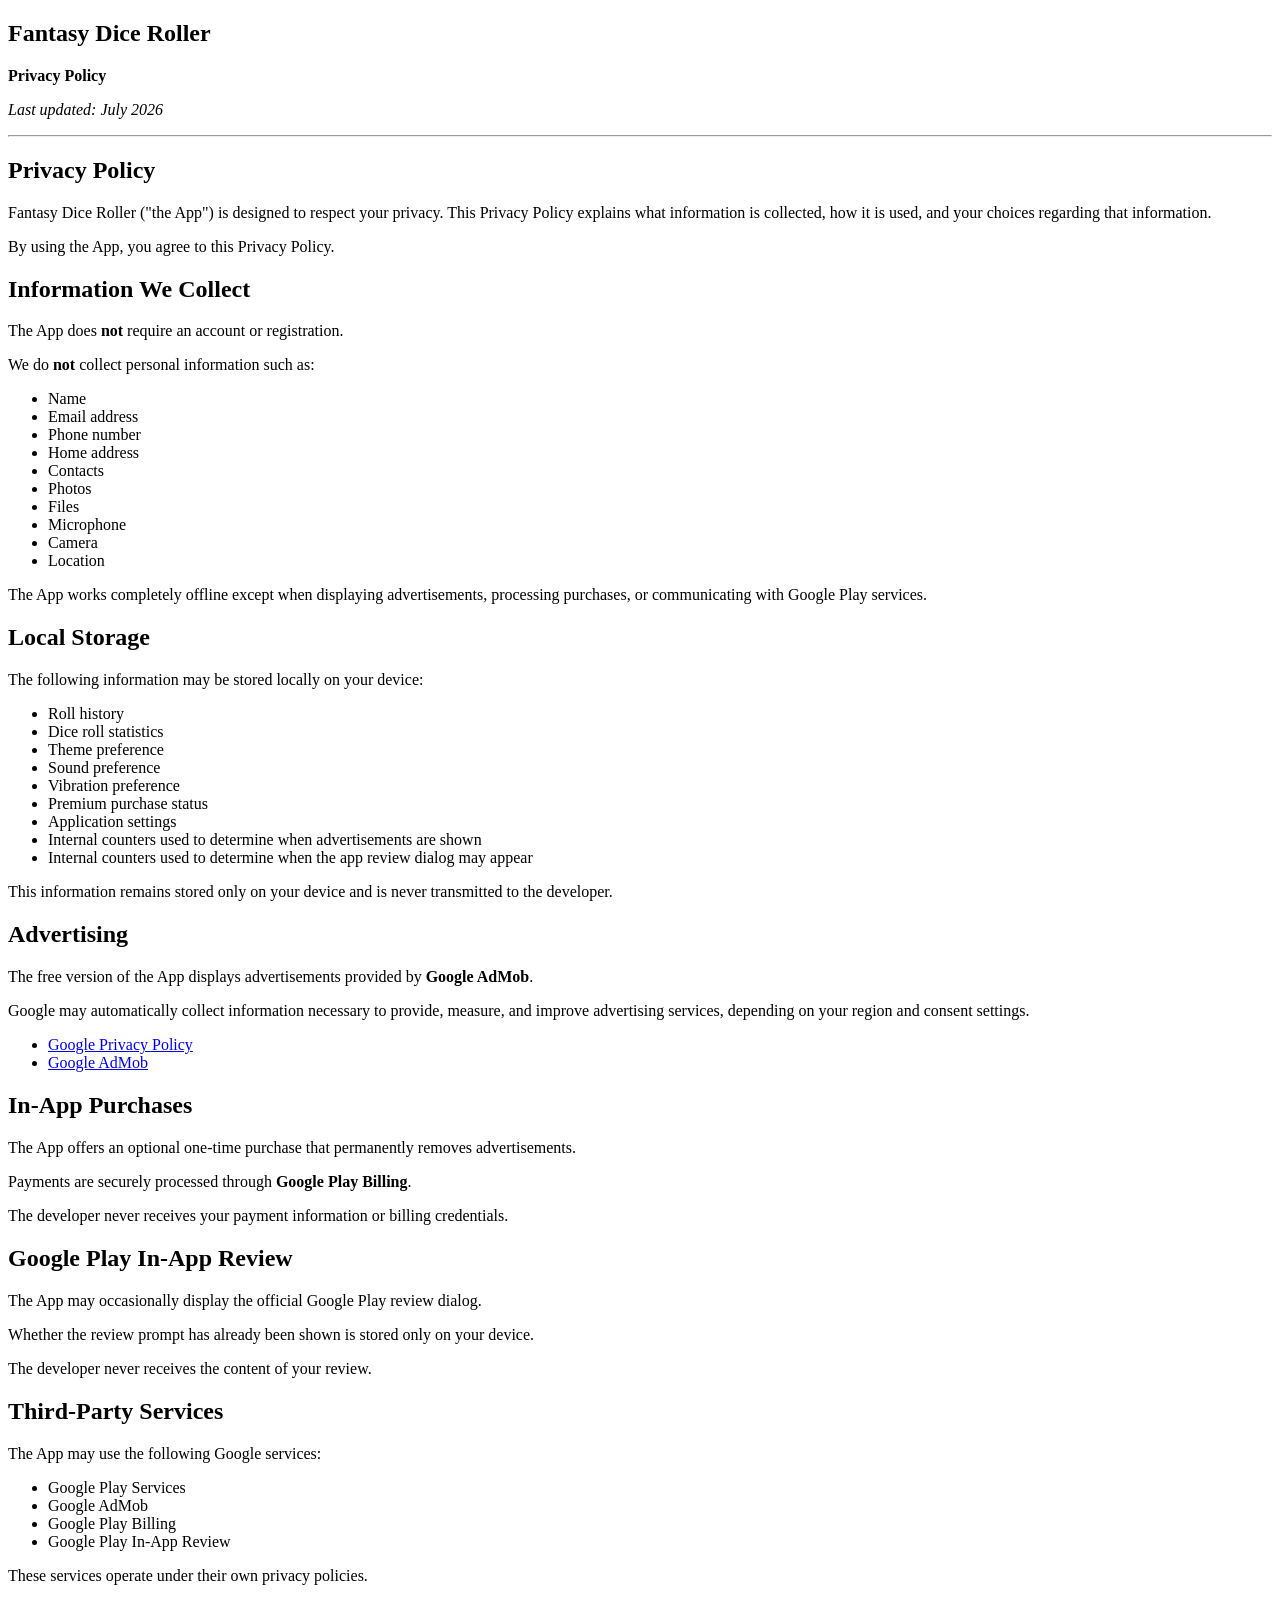
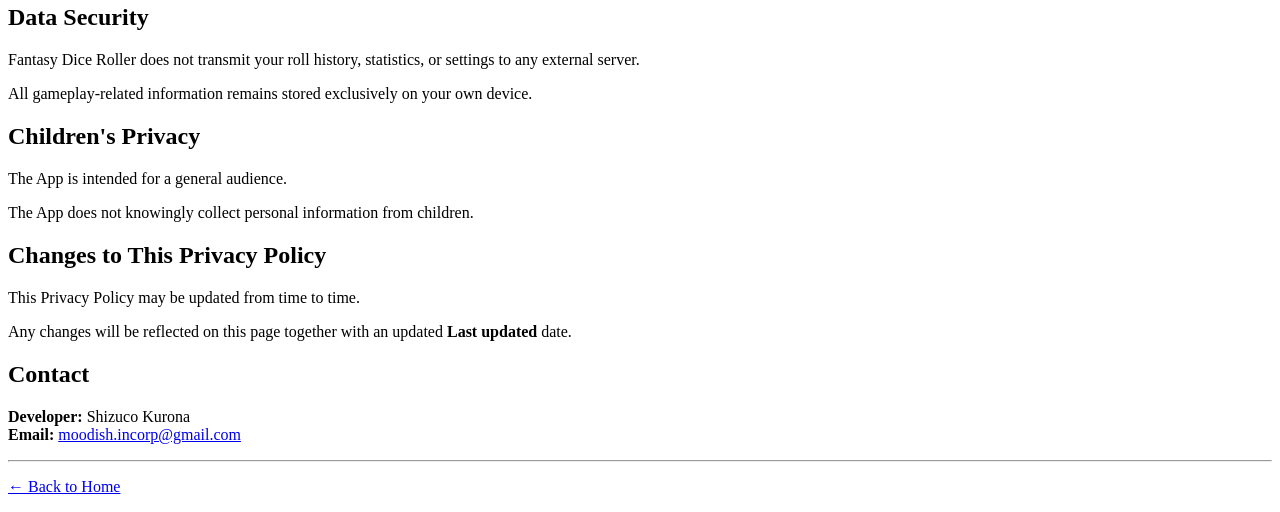
==== privacy.html @ ab0132a7 "Add privacy policy for Fantasy Dice Roller app This file contains the privacy policy for the Fantasy" ====
<!DOCTYPE html>
<html lang="en">
<head>
    <meta charset="UTF-8">
    <meta name="viewport" content="width=device-width, initial-scale=1.0">
    <title>Privacy Policy - Fantasy Dice Roller</title>
    <link rel="stylesheet" href="styles.css">
</head>
<body>

<main class="page">
    <section class="card">
        <div class="center">
            <h1>Fantasy Dice Roller</h1>
            <p><strong>Privacy Policy</strong></p>
            <p><em>Last updated: July 2026</em></p>
        </div>

        <hr>

        <h2>Privacy Policy</h2>

        <p>
            Fantasy Dice Roller ("the App") is designed to respect your privacy.
            This Privacy Policy explains what information is collected, how it is used,
            and your choices regarding that information.
        </p>

        <p>By using the App, you agree to this Privacy Policy.</p>

        <h2>Information We Collect</h2>

        <p>The App does <strong>not</strong> require an account or registration.</p>

        <p>We do <strong>not</strong> collect personal information such as:</p>

        <ul>
            <li>Name</li>
            <li>Email address</li>
            <li>Phone number</li>
            <li>Home address</li>
            <li>Contacts</li>
            <li>Photos</li>
            <li>Files</li>
            <li>Microphone</li>
            <li>Camera</li>
            <li>Location</li>
        </ul>

        <p>
            The App works completely offline except when displaying advertisements,
            processing purchases, or communicating with Google Play services.
        </p>

        <h2>Local Storage</h2>

        <p>The following information may be stored locally on your device:</p>

        <ul>
            <li>Roll history</li>
            <li>Dice roll statistics</li>
            <li>Theme preference</li>
            <li>Sound preference</li>
            <li>Vibration preference</li>
            <li>Premium purchase status</li>
            <li>Application settings</li>
            <li>Internal counters used to determine when advertisements are shown</li>
            <li>Internal counters used to determine when the app review dialog may appear</li>
        </ul>

        <p>
            This information remains stored only on your device and is never transmitted to the developer.
        </p>

        <h2>Advertising</h2>

        <p>The free version of the App displays advertisements provided by <strong>Google AdMob</strong>.</p>

        <p>
            Google may automatically collect information necessary to provide,
            measure, and improve advertising services, depending on your region and consent settings.
        </p>

        <ul>
            <li><a href="https://policies.google.com/privacy" target="_blank">Google Privacy Policy</a></li>
            <li><a href="https://support.google.com/admob" target="_blank">Google AdMob</a></li>
        </ul>

        <h2>In-App Purchases</h2>

        <p>The App offers an optional one-time purchase that permanently removes advertisements.</p>

        <p>Payments are securely processed through <strong>Google Play Billing</strong>.</p>

        <p>The developer never receives your payment information or billing credentials.</p>

        <h2>Google Play In-App Review</h2>

        <p>The App may occasionally display the official Google Play review dialog.</p>

        <p>Whether the review prompt has already been shown is stored only on your device.</p>

        <p>The developer never receives the content of your review.</p>

        <h2>Third-Party Services</h2>

        <p>The App may use the following Google services:</p>

        <ul>
            <li>Google Play Services</li>
            <li>Google AdMob</li>
            <li>Google Play Billing</li>
            <li>Google Play In-App Review</li>
        </ul>

        <p>These services operate under their own privacy policies.</p>

        <h2>Data Security</h2>

        <p>
            Fantasy Dice Roller does not transmit your roll history,
            statistics, or settings to any external server.
        </p>

        <p>All gameplay-related information remains stored exclusively on your own device.</p>

        <h2>Children's Privacy</h2>

        <p>The App is intended for a general audience.</p>

        <p>The App does not knowingly collect personal information from children.</p>

        <h2>Changes to This Privacy Policy</h2>

        <p>This Privacy Policy may be updated from time to time.</p>

        <p>
            Any changes will be reflected on this page together with an updated
            <strong>Last updated</strong> date.
        </p>

        <h2>Contact</h2>

        <p>
            <strong>Developer:</strong> Shizuco Kurona<br>
            <strong>Email:</strong>
            <a href="mailto:moodish.incorp@gmail.com">moodish.incorp@gmail.com</a>
        </p>

        <hr>

        <p><a href="index.html">← Back to Home</a></p>
    </section>
</main>

</body>
</html>
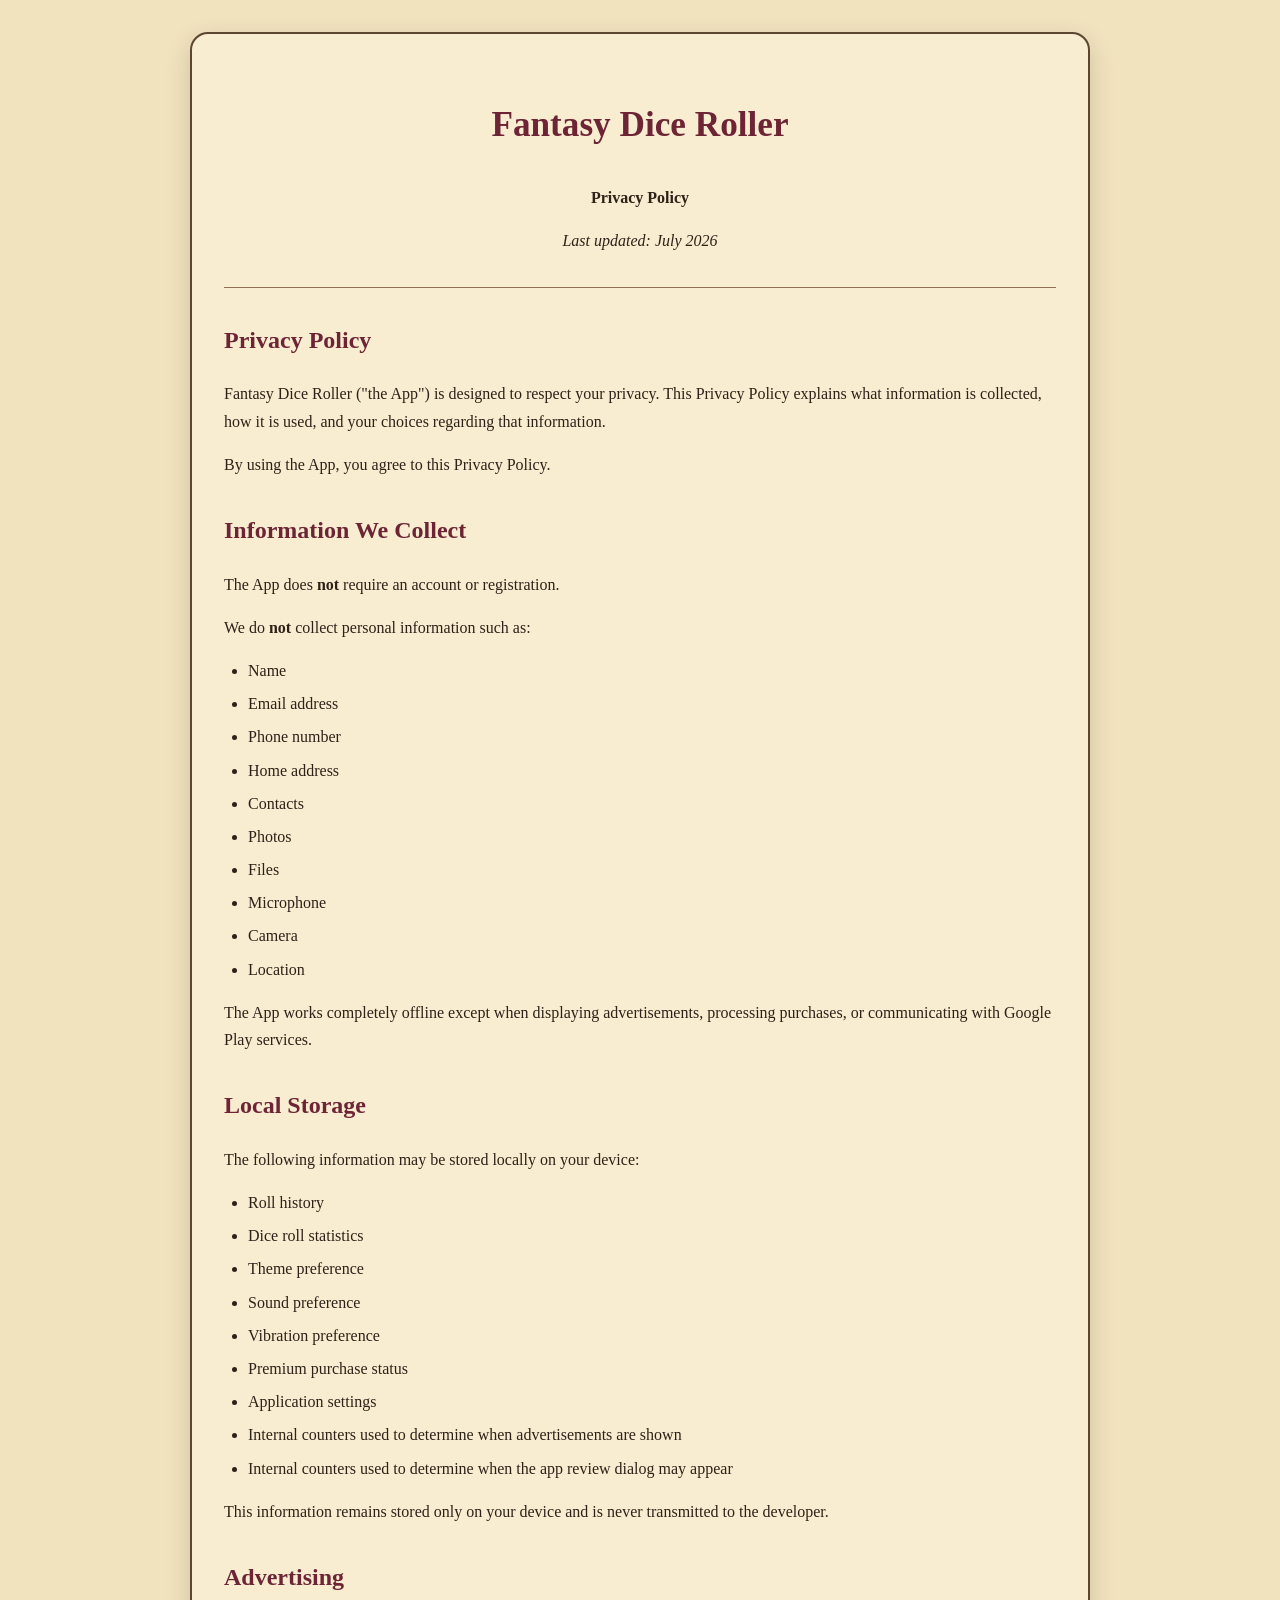
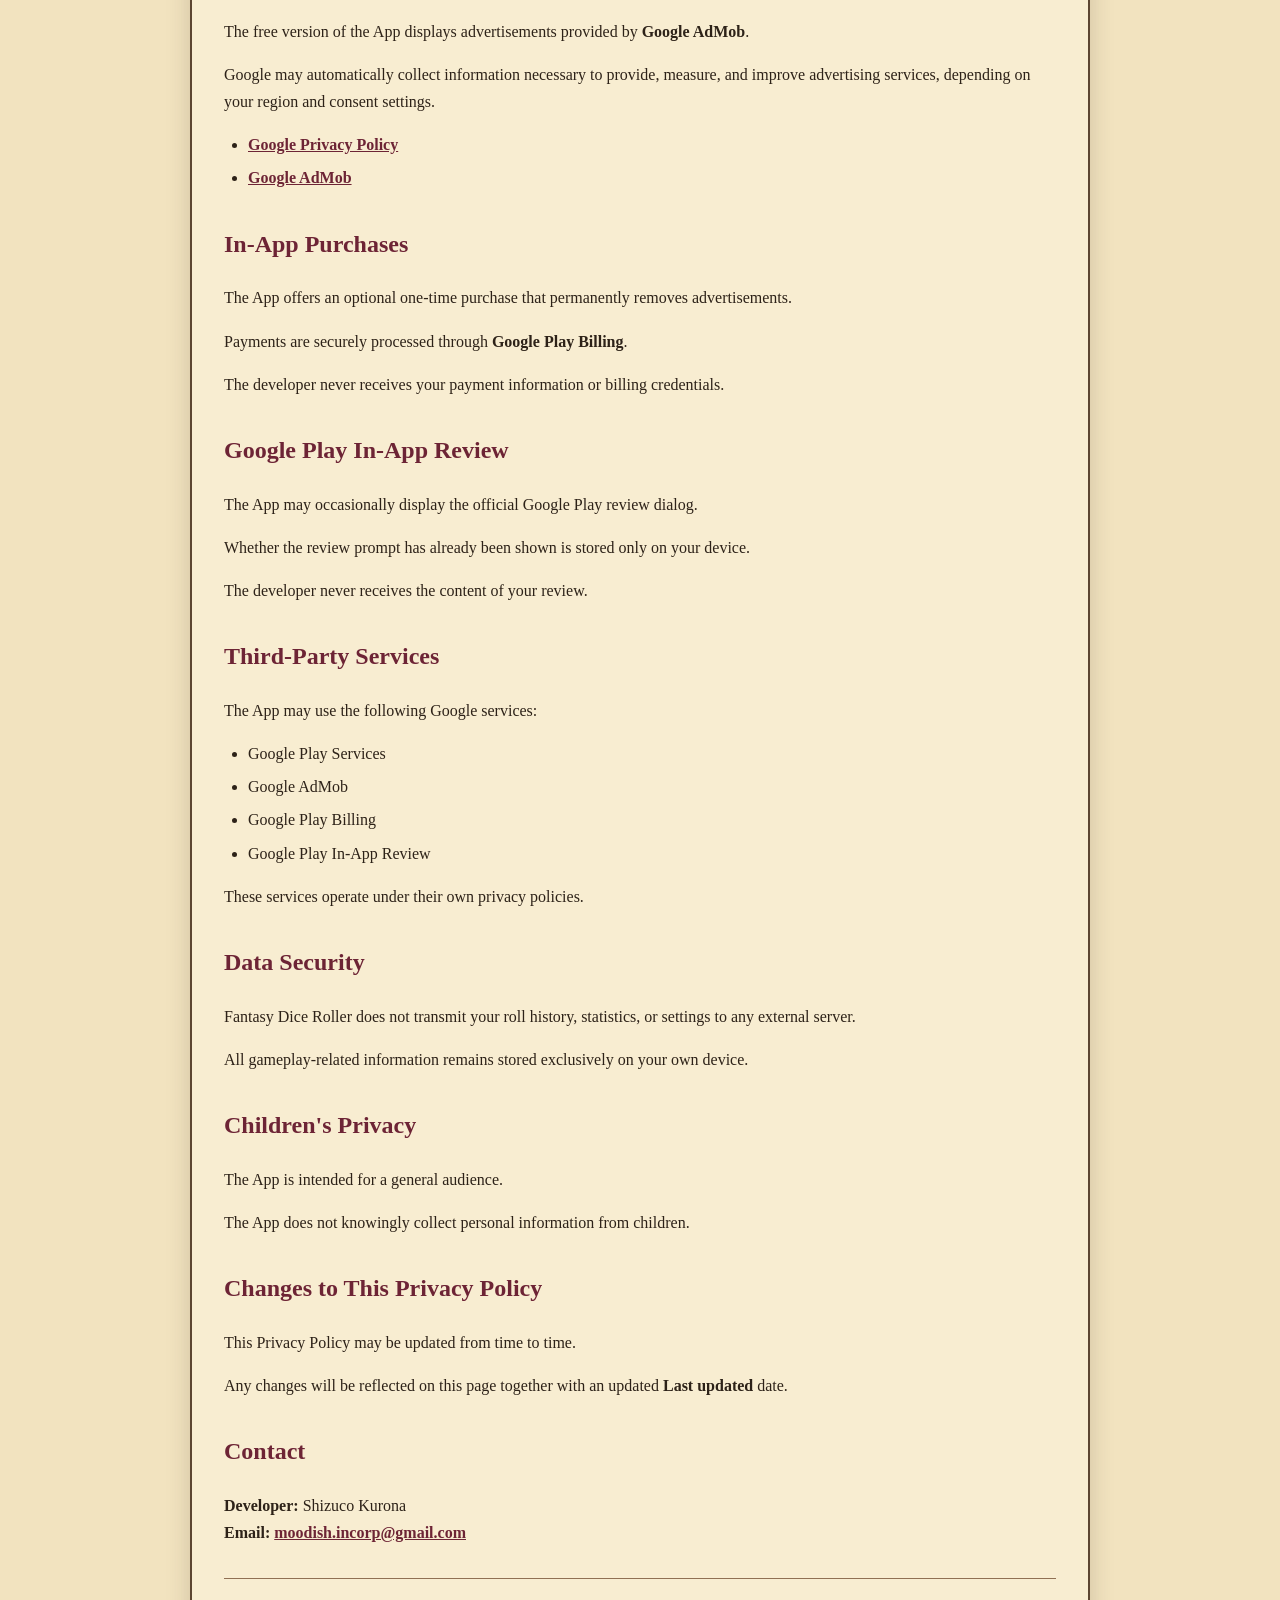
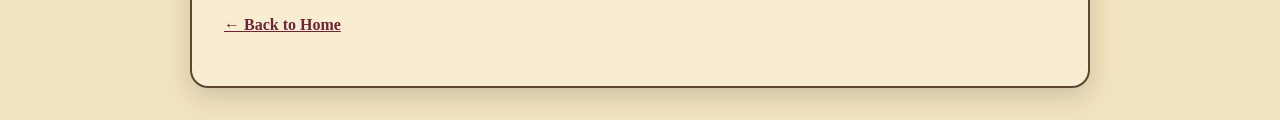
==== commit 3f2b8afa: "Add CSS styles to privacy.html Added internal CSS styles for layout and design." ====
--- a/privacy.html
+++ b/privacy.html
@@ -4,7 +4,103 @@
     <meta charset="UTF-8">
     <meta name="viewport" content="width=device-width, initial-scale=1.0">
     <title>Privacy Policy - Fantasy Dice Roller</title>
-    <link rel="stylesheet" href="styles.css">
+    <style>
+body {
+    margin: 0;
+    background: #f2e3bf;
+    color: #2d2218;
+    font-family: Georgia, "Times New Roman", serif;
+    line-height: 1.7;
+}
+
+.page {
+    max-width: 900px;
+    margin: 0 auto;
+    padding: 32px 16px;
+}
+
+.card {
+    background: #f8edd1;
+    border: 2px solid #5c4531;
+    border-radius: 18px;
+    padding: 32px;
+    box-shadow: 0 8px 24px rgba(45, 34, 24, 0.18);
+}
+
+.hero {
+    text-align: center;
+    margin-top: 64px;
+}
+
+.center {
+    text-align: center;
+}
+
+h1, h2 {
+    color: #6d2435;
+}
+
+h1 {
+    font-size: 2.2rem;
+}
+
+h2 {
+    margin-top: 32px;
+}
+
+.subtitle {
+    font-size: 1.2rem;
+    color: #5b4a3a;
+}
+
+a {
+    color: #6d2435;
+    font-weight: bold;
+}
+
+.links {
+    margin-top: 32px;
+    display: flex;
+    gap: 16px;
+    justify-content: center;
+    flex-wrap: wrap;
+}
+
+.links a {
+    padding: 10px 18px;
+    border: 1px solid #6d2435;
+    border-radius: 999px;
+    text-decoration: none;
+}
+
+hr {
+    border: none;
+    border-top: 1px solid #907054;
+    margin: 32px 0;
+}
+
+ul {
+    padding-left: 24px;
+}
+
+li {
+    margin-bottom: 6px;
+}
+
+@media (max-width: 600px) {
+    .card {
+        padding: 22px;
+    }
+
+    h1 {
+        font-size: 1.8rem;
+    }
+
+    .hero {
+        margin-top: 24px;
+    }
+}
+</style>
 </head>
 <body>
 
